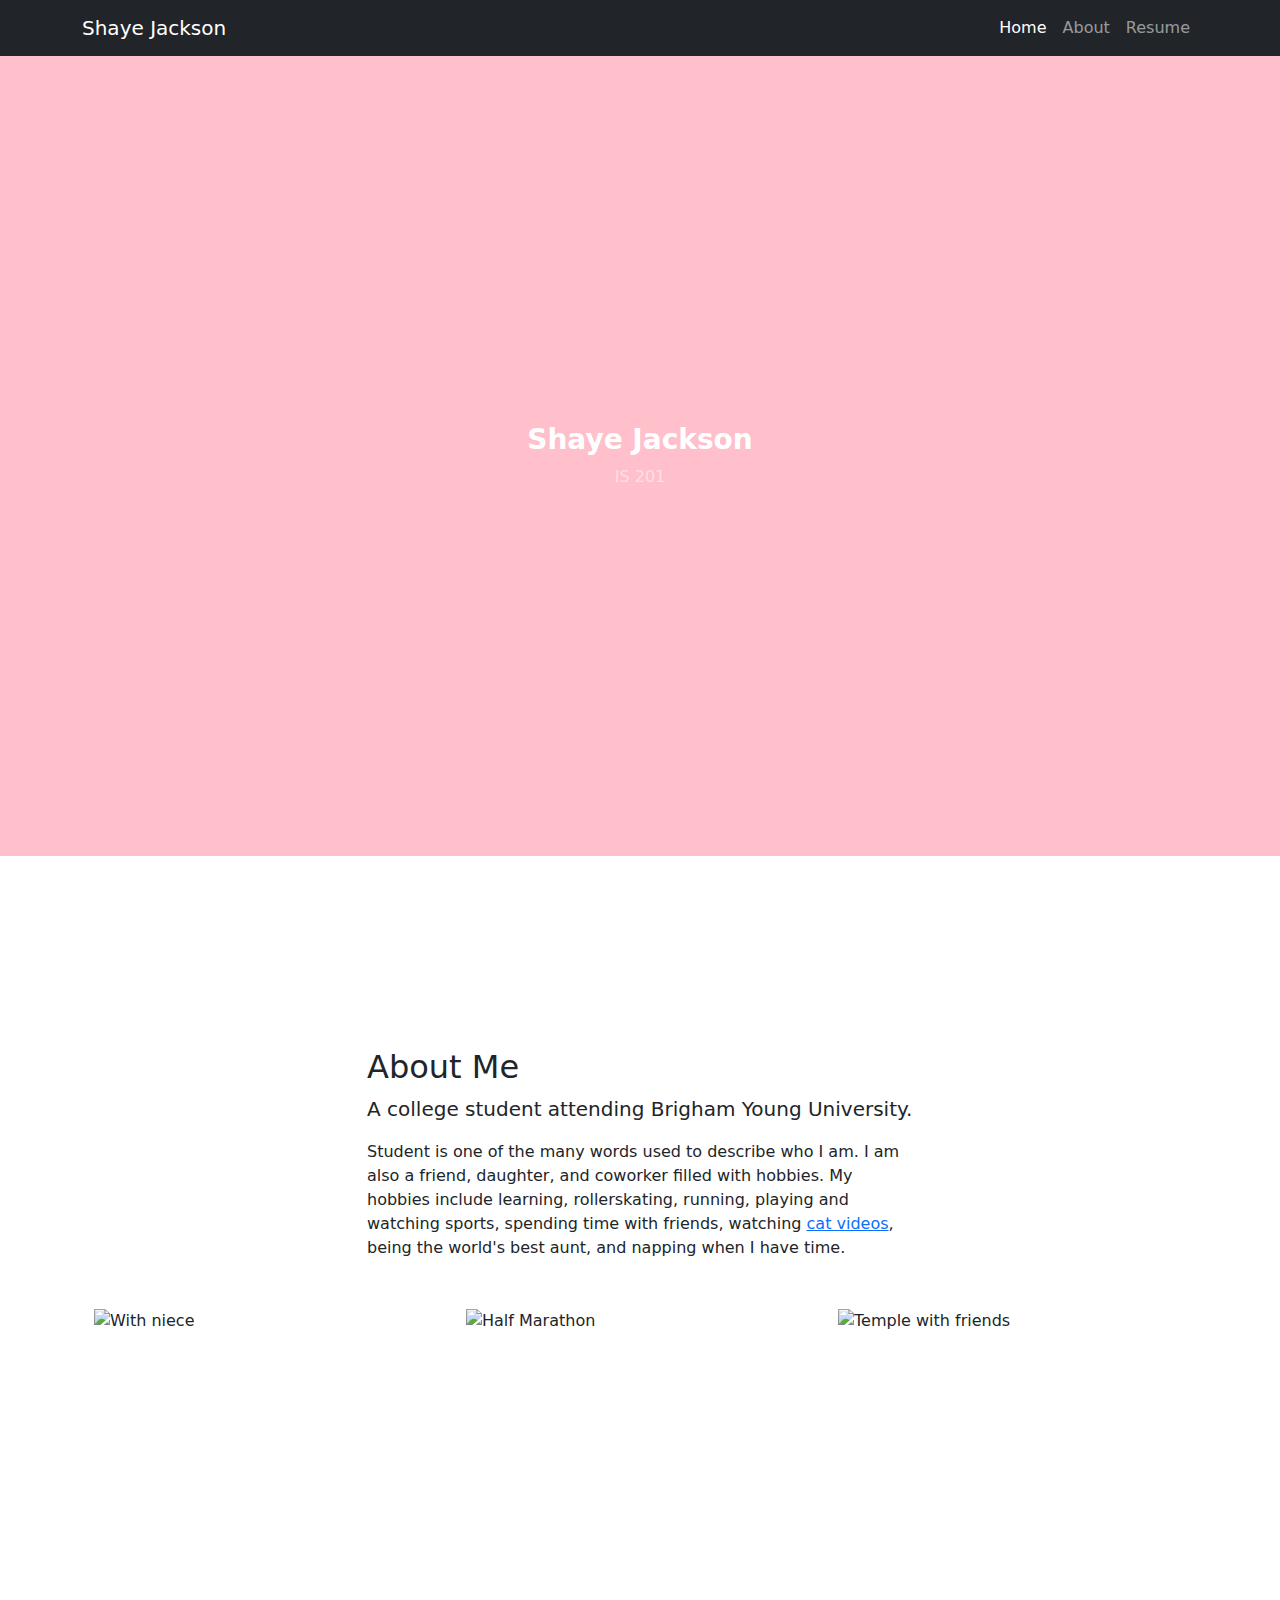
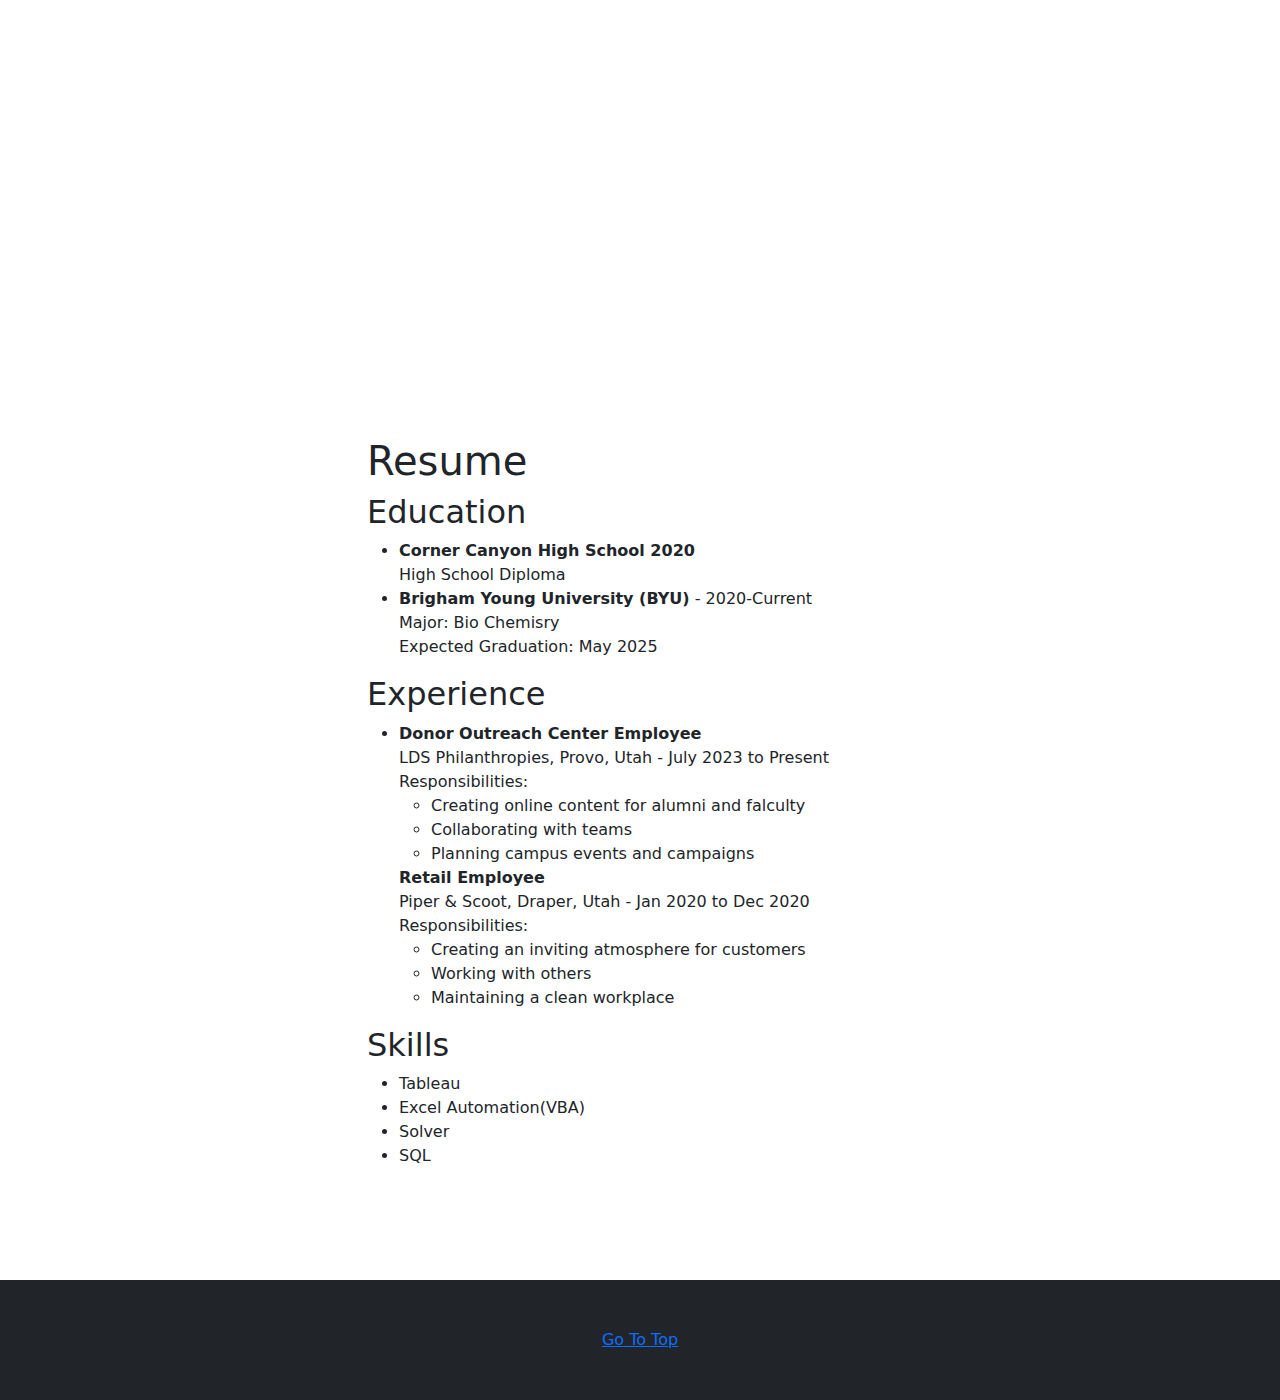
==== index.html @ 52fda497 "Add files via upload" ====
<!DOCTYPE html>
<html lang="en">
    <head>
        <meta charset="utf-8" />
        <meta name="viewport" content="width=device-width, initial-scale=1, shrink-to-fit=no" />
        <meta name="description" content="" />
        <meta name="author" content="" />
        <title>Shaye Jackson</title>
        <!-- Favicon-->
        <link rel="icon" type="image/x-icon" href="assets/favicon.ico" />
        <!-- Core theme CSS (includes Bootstrap)-->
        <link href="css/styles.css" rel="stylesheet" />
    </head>
    <body>
        <!-- Responsive navbar-->
        <nav class="navbar navbar-expand-lg navbar-dark bg-dark">
            <div class="container">
                <a class="navbar-brand" href="#!">Shaye Jackson</a>
                <button class="navbar-toggler" type="button" data-bs-toggle="collapse" data-bs-target="#navbarSupportedContent" aria-controls="navbarSupportedContent" aria-expanded="false" aria-label="Toggle navigation"><span class="navbar-toggler-icon"></span></button>
                <div class="collapse navbar-collapse" id="navbarSupportedContent">
                    <ul class="navbar-nav ms-auto mb-2 mb-lg-0">
                        <li class="nav-item"><a class="nav-link active" aria-current="page" href="#!">Home</a></li>
                        <li class="nav-item"><a class="nav-link" href="#about-me">About</a></li>
                        <li class="nav-item"><a class="nav-link" href="#resume">Resume</a></li>
                        
                    </ul>
                </div>
            </div>
        </nav>
        <!-- Header - set the background image for the header in the line below-->
        
       <header class="bg-image-full d-flex flex-column justify-content-center align-items-center" style="background-image: url('file:///Users/shayejackson/Desktop/IS%20201%20Final%20Project/project/family.JPG'); background-size: cover; background-position: center; height: 800px; background-color: #FFC0CB;">

    <div class="text-center">
        <h1 class="text-white fs-3 fw-bolder">Shaye Jackson</h1>
        <p class="text-white-50 mb-0">IS 201</p>
    </div>
</header>
        <!-- Content section-->
        <section class="py-5">
            <div class="container my-5">
                <div class="row justify-content-center">
                    <div class="col-lg-6">
                        <section id="about-me" class="py-5"></section>
                        <h2>About Me</h2>
                        <p class="lead">A college student attending Brigham Young University. </p>
                        <p class="mb-0">
                            Student is one of the many words used to describe who I am. I am also a friend, daughter, and coworker filled with hobbies. My hobbies include learning, rollerskating, running, playing and watching sports, spending time with friends, watching <a href="cat.html" target="_blank" rel="noopener noreferrer">cat videos</a>, being the world's best aunt, and napping when I have time.
                        </p>
                        <br>
                        <Br>
                    </div>
                    <div class="row justify-content-center">
                        <!-- First Image -->
                        <div class="col-md-4">
                            <img src="file:///Users/shayejackson/Desktop/IS%20201%20Final%20Project/project/IMG_4403.JPG" alt="With niece" class="enlarge-on-hover" style="max-width: 100%;">
                        </div>
                        <!-- Second Image -->
                        <div class="col-md-4">
                            <img src="file:///Users/shayejackson/Desktop/IS%20201%20Final%20Project/project/IMG_8508.jpeg" alt="Half Marathon" class="enlarge-on-hover" style="max-width: 100%;">
                        </div>
                        <!-- Third Image -->
                        <div class="col-md-4">
                            <img src="file:///Users/shayejackson/Desktop/IS%20201%20Final%20Project/project/IMG_8368.jpeg" alt="Temple with friends" class="enlarge-on-hover" style="max-width: 100%;">
                        </div>
                    </div>
                </div>
            </div>
        </section>
        <!-- Image element - set the background image for the header in the line below-->
        <div class="py-5 bg-image-full" style="background-image: url(file:///Users/shayejackson/Desktop/IS%20201%20Final%20Project/project/IMG_5860.jpeg)">
            <!-- Put anything you want here! The spacer below with inline CSS is just for demo purposes!-->
            <div style="height: 20rem"></div>
        </div>
        <!-- Content section-->
        <section class="py-5">
            <div class="container my-5">
                <div class="row justify-content-center">
                    <div class="col-lg-6">
                        
                        <section id="resume" class="py-5">
                            <!-- Your resume content goes here -->
                        </section>
                        <h1>Resume </h1>
                        <h2>Education</h2>
                        <ul>
                            <li>
                                <strong>Corner Canyon High School 2020</strong><br>
                                High School Diploma
                            </li>
                            <li>
                                <strong>Brigham Young University (BYU)</strong> - 2020-Current<br>
                                Major: Bio Chemisry<br>
                                Expected Graduation: May 2025<br>
                            
                            </li>
                        </ul>
                    
                        <h2>Experience</h2>
                        <ul>
                            <li>
                                <strong>Donor Outreach Center Employee</strong><br>
                                LDS Philanthropies, Provo, Utah - July 2023 to Present<br>
                                Responsibilities:
                                <ul>
                                    <li>Creating online content for alumni and falculty</li>
                                    <li>Collaborating with teams</li>
                                    <li>Planning campus events and campaigns</li>
                         </ul>
                                <strong>Retail Employee</strong><br>
                                Piper & Scoot, Draper, Utah - Jan 2020 to Dec 2020<br>
                                Responsibilities:
                                <ul>
                                    <li>Creating an inviting atmosphere for customers</li>
                                    <li>Working with others</li>
                                    <li>Maintaining a clean workplace</li>
                        </ul>
                            
                            </li>
                            <!-- Add more experience entries as needed -->
                        </ul>
                    
                        <h2>Skills</h2>
                        <ul>
                            <li>Tableau</li>
                            <li>Excel Automation(VBA)</li>
                            <li>Solver</li>
                            <li>SQL</li>
                            <!-- Add more skills as needed -->
                        </ul>
                    </div>
                </div>
            </div>
        </section>
        <!-- Footer-->
        <footer class="py-5 bg-dark">
            <div class="container"><p class="m-0 text-center text-white"><a href="#">Go To Top</a></p></div>
        </footer>
        <!-- Bootstrap core JS-->
        <script src="https://cdn.jsdelivr.net/npm/bootstrap@5.2.3/dist/js/bootstrap.bundle.min.js"></script>
        <!-- Core theme JS-->
        <script src="js/scripts.js"></script>
        
    </body>
</html>
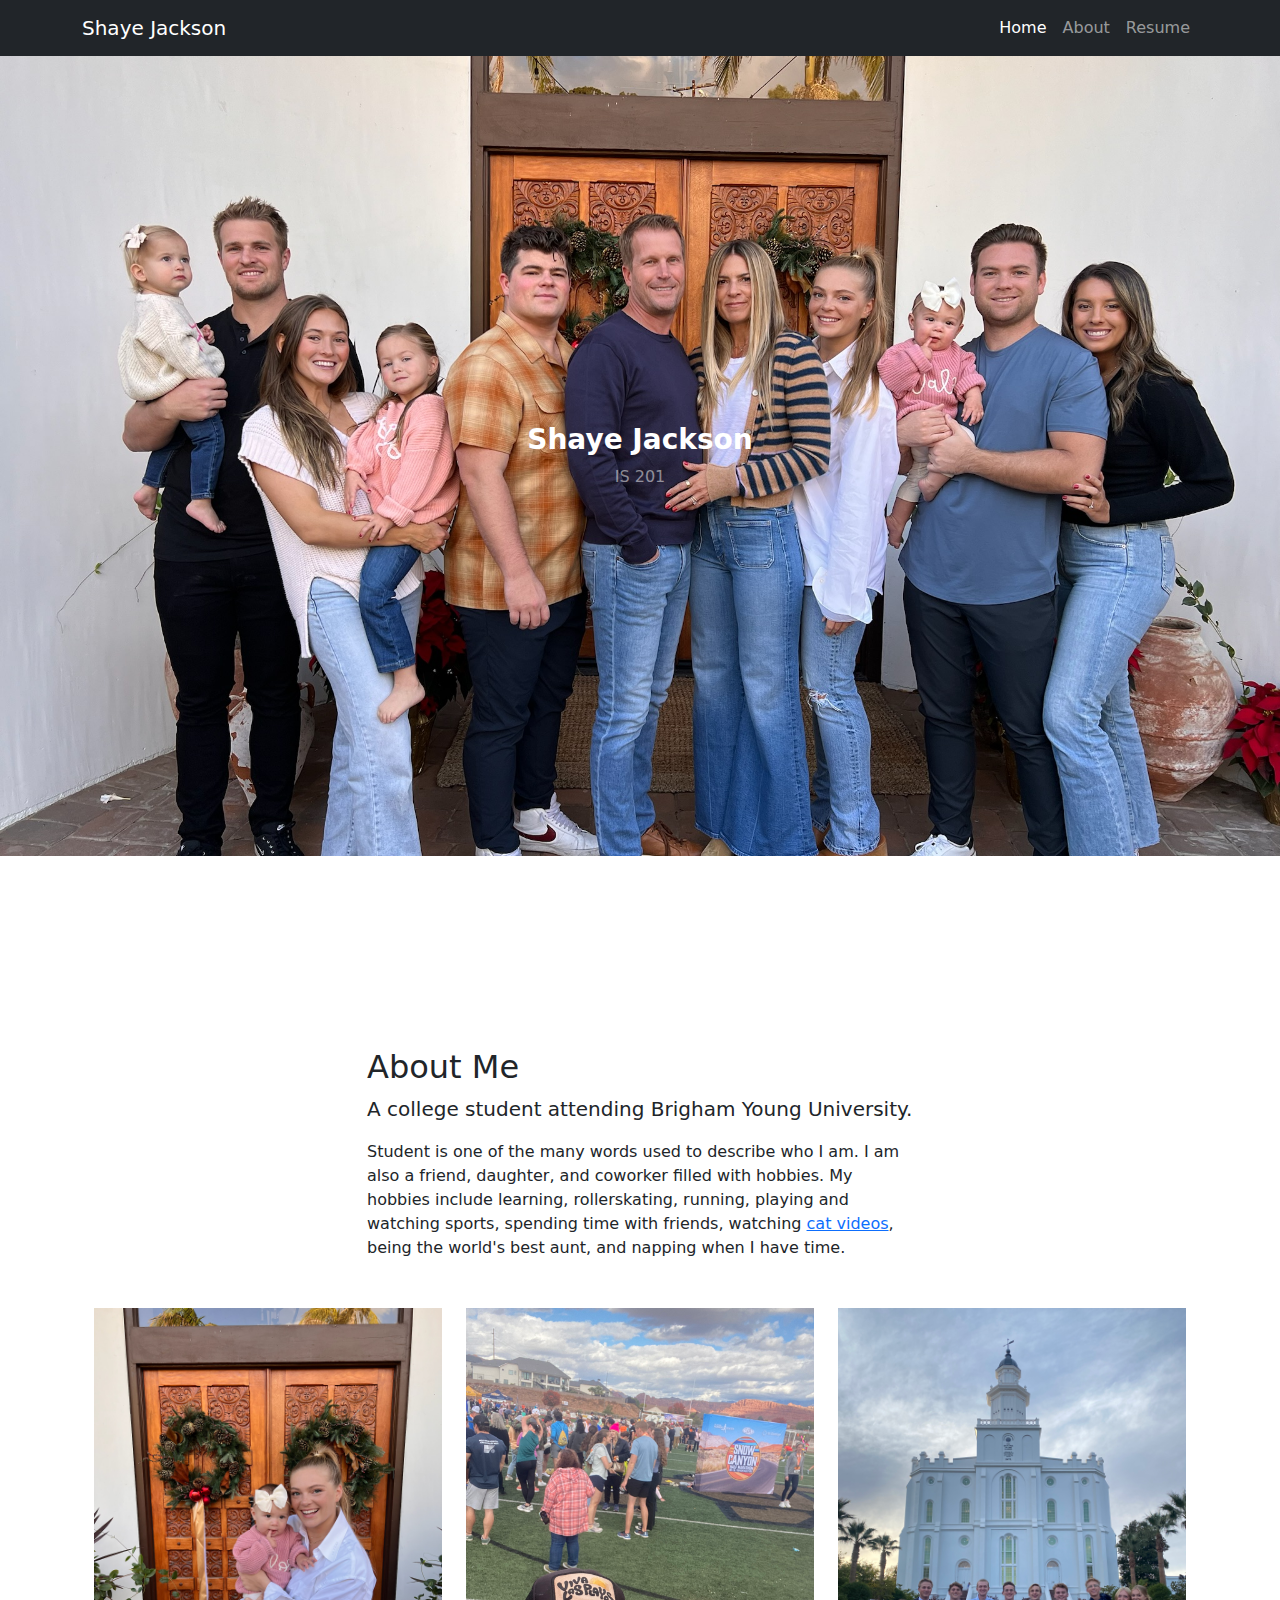
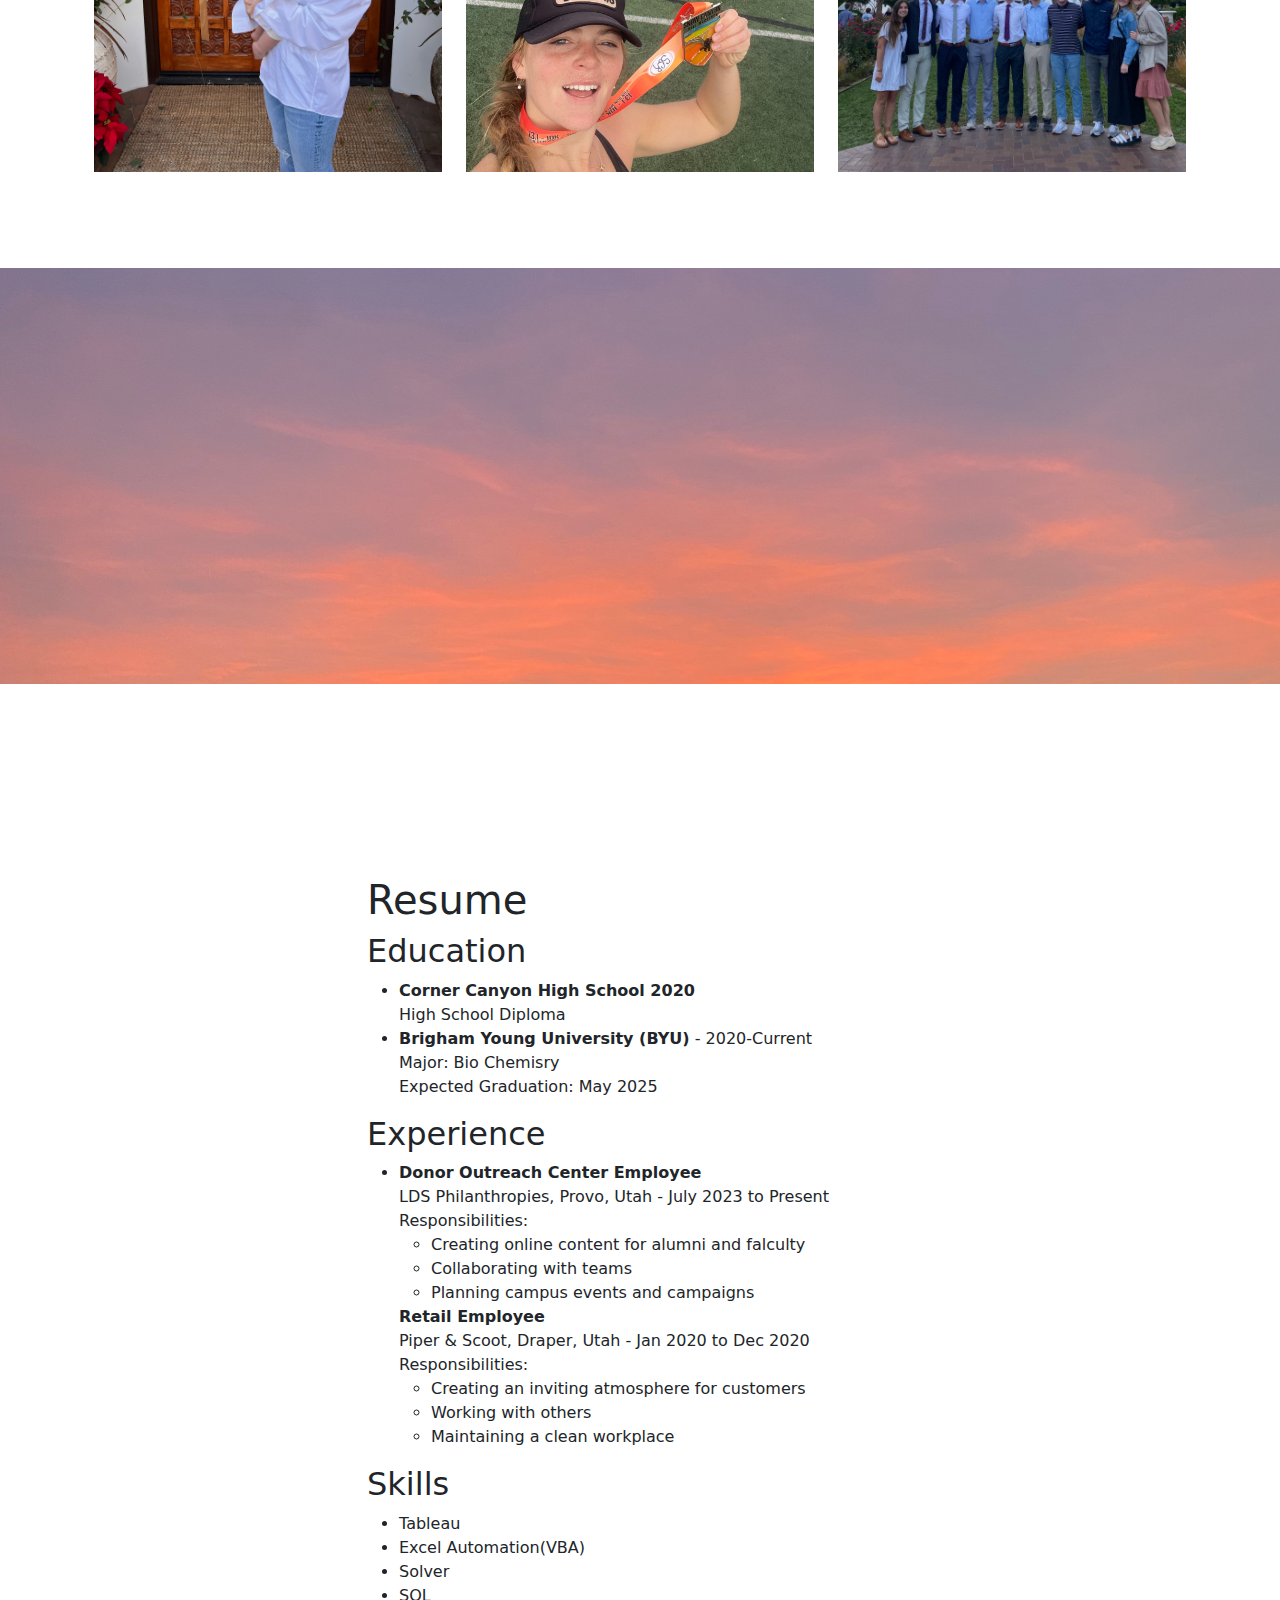
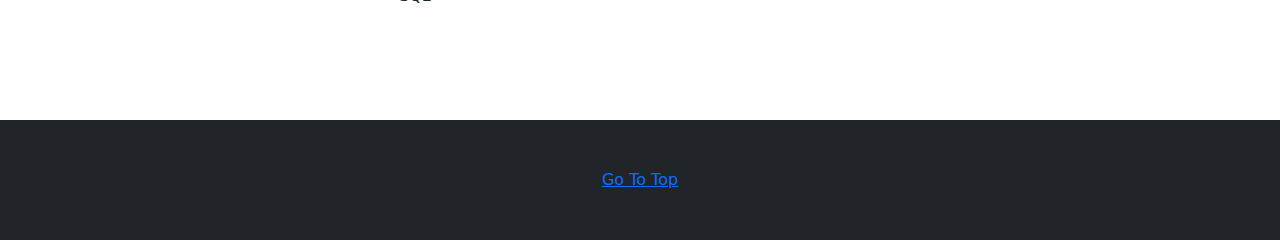
==== commit a9a4b052: "Add files via upload" ====
--- a/index.html
+++ b/index.html
@@ -29,7 +29,7 @@
         </nav>
         <!-- Header - set the background image for the header in the line below-->
         
-       <header class="bg-image-full d-flex flex-column justify-content-center align-items-center" style="background-image: url('file:///Users/shayejackson/Desktop/IS%20201%20Final%20Project/project/family.JPG'); background-size: cover; background-position: center; height: 800px; background-color: #FFC0CB;">
+       <header class="bg-image-full d-flex flex-column justify-content-center align-items-center" style="background-image: url(/family.JPG); background-size: cover; background-position: center; height: 800px; background-color: #FFC0CB;">
 
     <div class="text-center">
         <h1 class="text-white fs-3 fw-bolder">Shaye Jackson</h1>
@@ -53,23 +53,23 @@
                     <div class="row justify-content-center">
                         <!-- First Image -->
                         <div class="col-md-4">
-                            <img src="file:///Users/shayejackson/Desktop/IS%20201%20Final%20Project/project/IMG_4403.JPG" alt="With niece" class="enlarge-on-hover" style="max-width: 100%;">
+                            <img src="/IMG_4403.JPG" alt="With niece" class="enlarge-on-hover" style="max-width: 100%;">
                         </div>
                         <!-- Second Image -->
                         <div class="col-md-4">
-                            <img src="file:///Users/shayejackson/Desktop/IS%20201%20Final%20Project/project/IMG_8508.jpeg" alt="Half Marathon" class="enlarge-on-hover" style="max-width: 100%;">
+                            <img src="/IMG_8508.jpeg" alt="Half Marathon" class="enlarge-on-hover" style="max-width: 100%;">
                         </div>
                         <!-- Third Image -->
                         <div class="col-md-4">
-                            <img src="file:///Users/shayejackson/Desktop/IS%20201%20Final%20Project/project/IMG_8368.jpeg" alt="Temple with friends" class="enlarge-on-hover" style="max-width: 100%;">
+                            <img src="/IMG_8368.jpeg" alt="Temple with friends" class="enlarge-on-hover" style="max-width: 100%;">
                         </div>
                     </div>
                 </div>
             </div>
         </section>
-        <!-- Image element - set the background image for the header in the line below-->
-        <div class="py-5 bg-image-full" style="background-image: url(file:///Users/shayejackson/Desktop/IS%20201%20Final%20Project/project/IMG_5860.jpeg)">
-            <!-- Put anything you want here! The spacer below with inline CSS is just for demo purposes!-->
+       
+        <div class="py-5 bg-image-full" style="background-image: url(/IMG_5860.jpeg)">
+            
             <div style="height: 20rem"></div>
         </div>
         <!-- Content section-->
